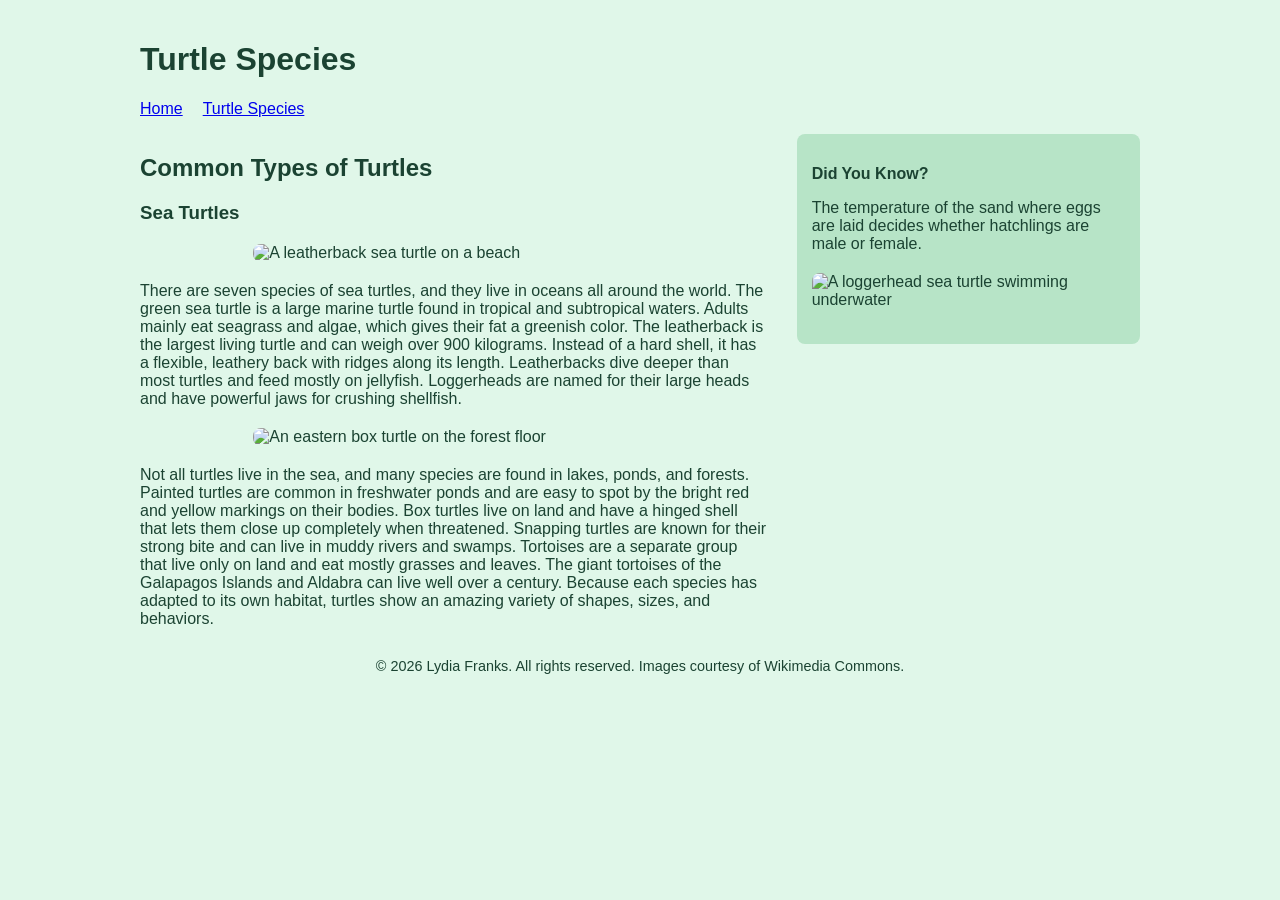
==== species.html @ 3bee1946 "Initial commit" ====
<!DOCTYPE html>
<html lang="en">
<head>
  <meta charset="UTF-8">
  <meta name="viewport" content="width=device-width, initial-scale=1.0">
  <title>Turtle Species</title>
  <link rel="stylesheet" href="styles.css">
</head>
<body>
  <div id="container">
    <header>
      <h1>Turtle Species</h1>
      <nav>
        <ul>
          <li><a href="index.html">Home</a></li>
          <li><a href="species.html">Turtle Species</a></li>
        </ul>
      </nav>
    </header>

    <main id="main-content">
      <section>
        <h2>Common Types of Turtles</h2>
        <h3>Sea Turtles</h3>
        <img class="turtle-img" src="https://commons.wikimedia.org/wiki/Special:FilePath/Leatherback_sea_turtle_Tinglar,_USVI_(5839996547).jpg?width=600" alt="A leatherback sea turtle on a beach">
        <p>There are seven species of sea turtles, and they live in oceans all around the world. The green sea turtle is a large marine turtle found in tropical and subtropical waters. Adults mainly eat seagrass and algae, which gives their fat a greenish color. The leatherback is the largest living turtle and can weigh over 900 kilograms. Instead of a hard shell, it has a flexible, leathery back with ridges along its length. Leatherbacks dive deeper than most turtles and feed mostly on jellyfish. Loggerheads are named for their large heads and have powerful jaws for crushing shellfish.</p>
        <img id="box-turtle-img" class="turtle-img" src="https://commons.wikimedia.org/wiki/Special:FilePath/Terrapene_carolina_carolina.jpg?width=600" alt="An eastern box turtle on the forest floor">
        <p>Not all turtles live in the sea, and many species are found in lakes, ponds, and forests. Painted turtles are common in freshwater ponds and are easy to spot by the bright red and yellow markings on their bodies. Box turtles live on land and have a hinged shell that lets them close up completely when threatened. Snapping turtles are known for their strong bite and can live in muddy rivers and swamps. Tortoises are a separate group that live only on land and eat mostly grasses and leaves. The giant tortoises of the Galapagos Islands and Aldabra can live well over a century. Because each species has adapted to its own habitat, turtles show an amazing variety of shapes, sizes, and behaviors.</p>
      </section>

      <aside id="did-you-know">
        <p><strong>Did You Know?</strong></p>
        <p>The temperature of the sand where eggs are laid decides whether hatchlings are male or female.</p>
        <img class="turtle-img side-img" src="https://commons.wikimedia.org/wiki/Special:FilePath/Caretta_caretta_2.jpg?width=600" alt="A loggerhead sea turtle swimming underwater">
      </aside>
    </main>

    <footer>
      <p id="copyright">&copy; 2026 Lydia Franks. All rights reserved. Images courtesy of Wikimedia Commons.</p>
    </footer>
  </div>
</body>
</html>
---- styles.css ----
body {
  background-color: #e0f7e9;
  font-family: Arial, sans-serif;
  color: #1b4332;
  margin: 0;
}
#container {
  max-width: 1000px;
  margin: 0 auto;
  padding: 20px;
}
nav ul {
  list-style: none;
  display: flex;
  gap: 20px;
  padding: 0;
}
#main-content {
  display: flex;
  gap: 30px;
  align-items: flex-start;
}
#main-content > section {
  flex: 2;
}
#main-content > aside {
  flex: 1;
  background-color: #b7e4c7;
  padding: 15px;
  border-radius: 8px;
}
.turtle-img {
  display: block;
  margin: 20px auto;
  max-width: 100%;
  width: 400px;
  border-radius: 8px;
}
.side-img {
  width: 100%;
}
#copyright {
  text-align: center;
  font-size: 0.9em;
}
@media (max-width: 700px) {
  #main-content {
    flex-direction: column;
  }
}
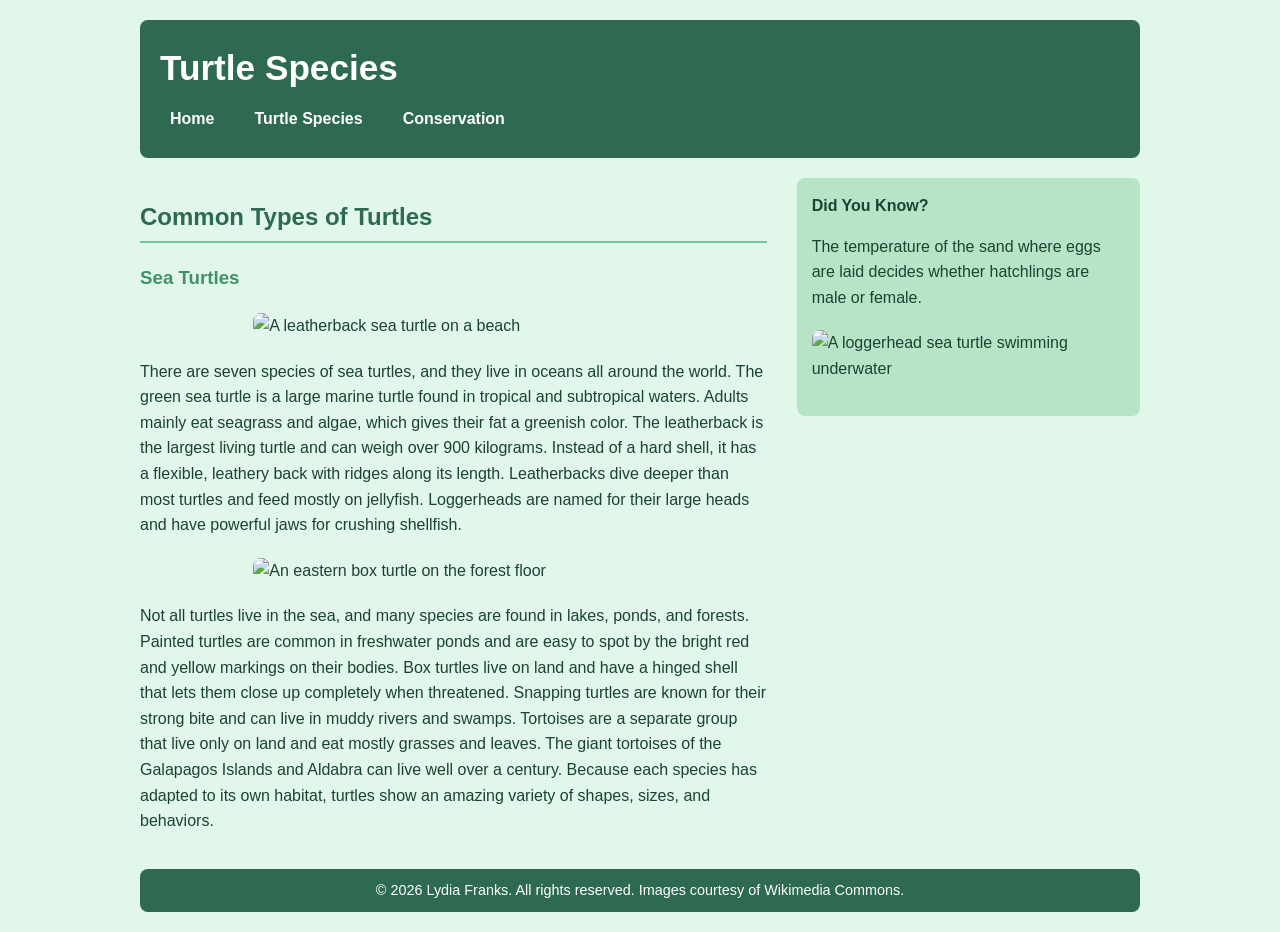
==== commit a892d41c: "update" ====
--- a/species.html
+++ b/species.html
@@ -14,6 +14,7 @@
         <ul>
           <li><a href="index.html">Home</a></li>
           <li><a href="species.html">Turtle Species</a></li>
+          <li><a href="conservation.html">Conservation</a></li>
         </ul>
       </nav>
     </header>
--- a/styles.css
+++ b/styles.css
@@ -2,6 +2,7 @@
   background-color: #e0f7e9;
   font-family: Arial, sans-serif;
   color: #1b4332;
+  line-height: 1.6;
   margin: 0;
 }
 #container {
@@ -9,11 +10,43 @@
   margin: 0 auto;
   padding: 20px;
 }
+header {
+  background-color: #2d6a4f;
+  color: #ffffff;
+  padding: 10px 20px;
+  border-radius: 8px;
+}
+h1 {
+  margin: 10px 0;
+  font-size: 2.2em;
+}
+h2 {
+  color: #2d6a4f;
+  border-bottom: 2px solid #74c69d;
+  padding-bottom: 5px;
+}
+h3 {
+  color: #40916c;
+}
 nav ul {
   list-style: none;
   display: flex;
   gap: 20px;
   padding: 0;
+  margin: 10px 0;
+}
+nav a {
+  color: #ffffff;
+  text-decoration: none;
+  font-weight: bold;
+  padding: 5px 10px;
+  border-radius: 4px;
+}
+nav a:hover {
+  background-color: #40916c;
+}
+main {
+  margin: 20px 0;
 }
 #main-content {
   display: flex;
@@ -29,6 +62,18 @@
   padding: 15px;
   border-radius: 8px;
 }
+aside a {
+  color: #1b4332;
+}
+ul {
+  padding-left: 20px;
+}
+li {
+  margin-bottom: 6px;
+}
+p {
+  margin: 0 0 15px;
+}
 .turtle-img {
   display: block;
   margin: 20px auto;
@@ -39,6 +84,15 @@
 .side-img {
   width: 100%;
 }
+footer {
+  background-color: #2d6a4f;
+  color: #ffffff;
+  padding: 10px 20px;
+  border-radius: 8px;
+}
+footer p {
+  margin: 0;
+}
 #copyright {
   text-align: center;
   font-size: 0.9em;
